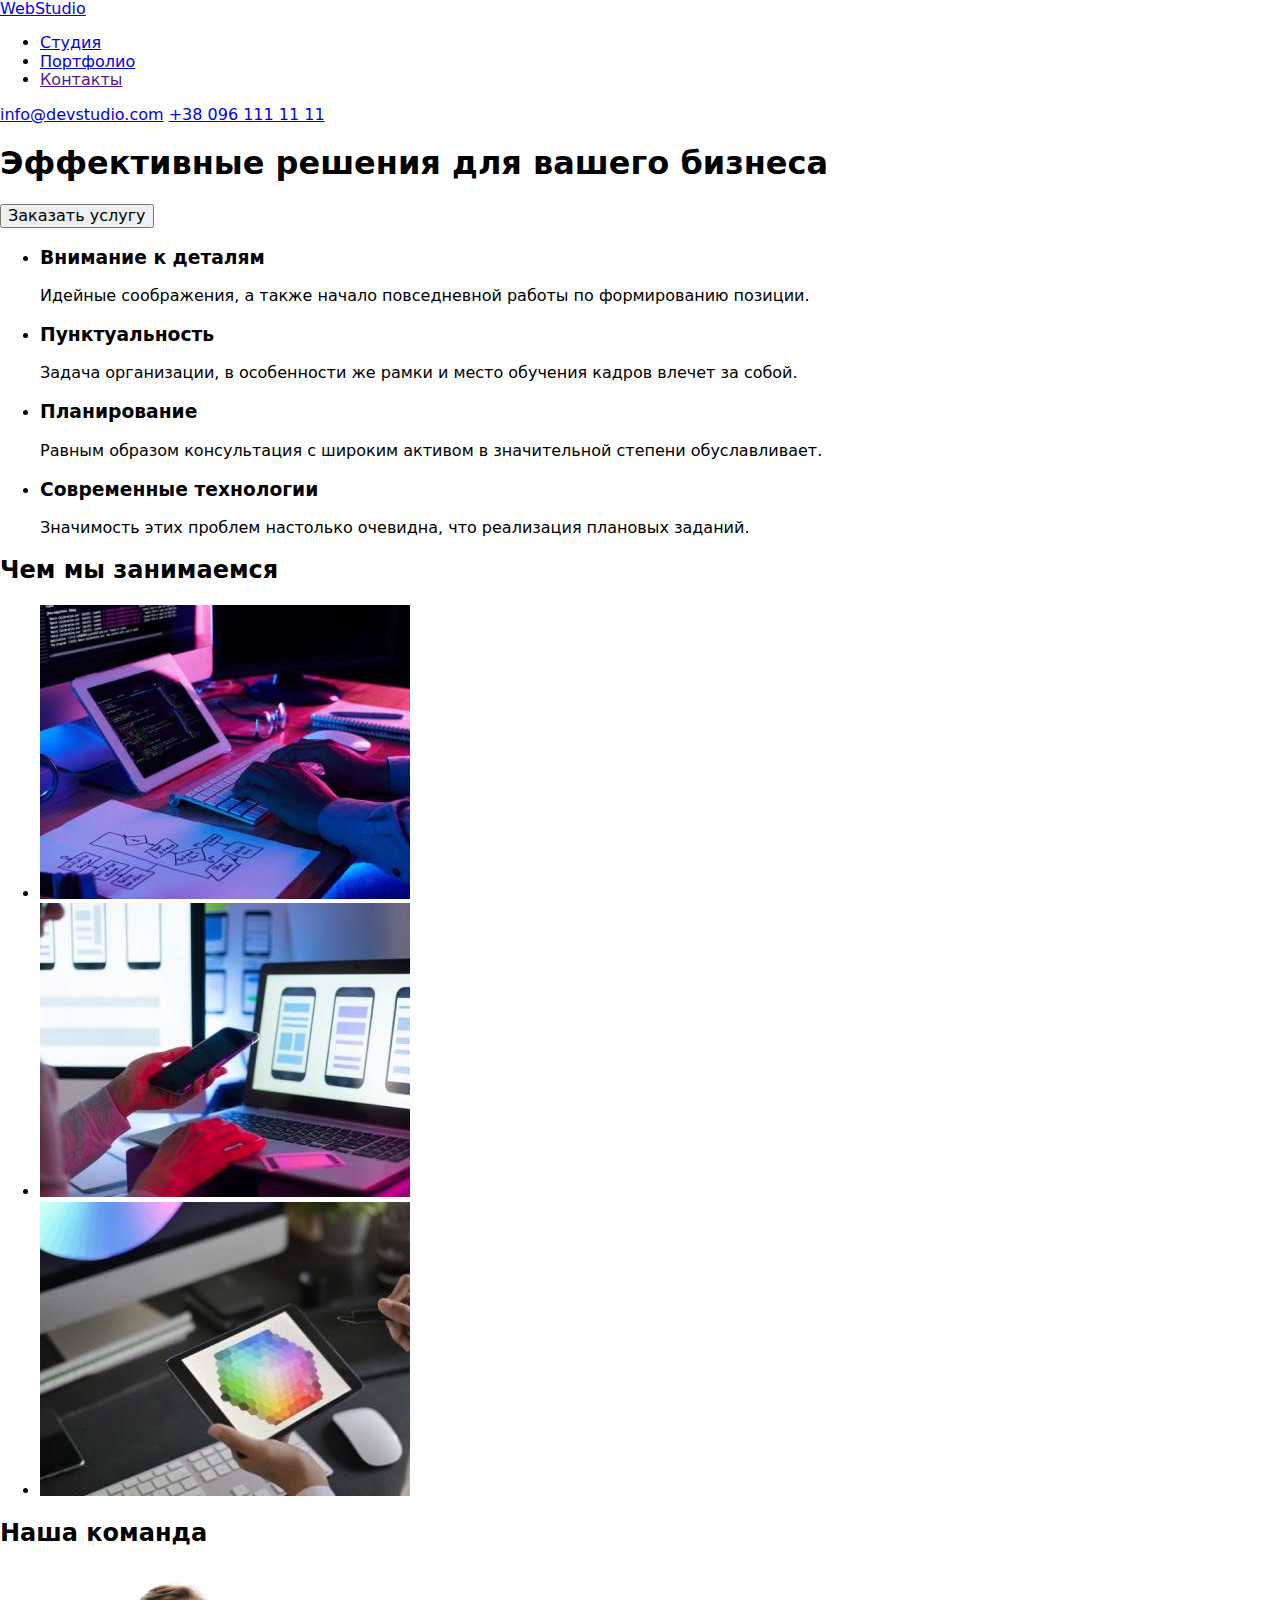
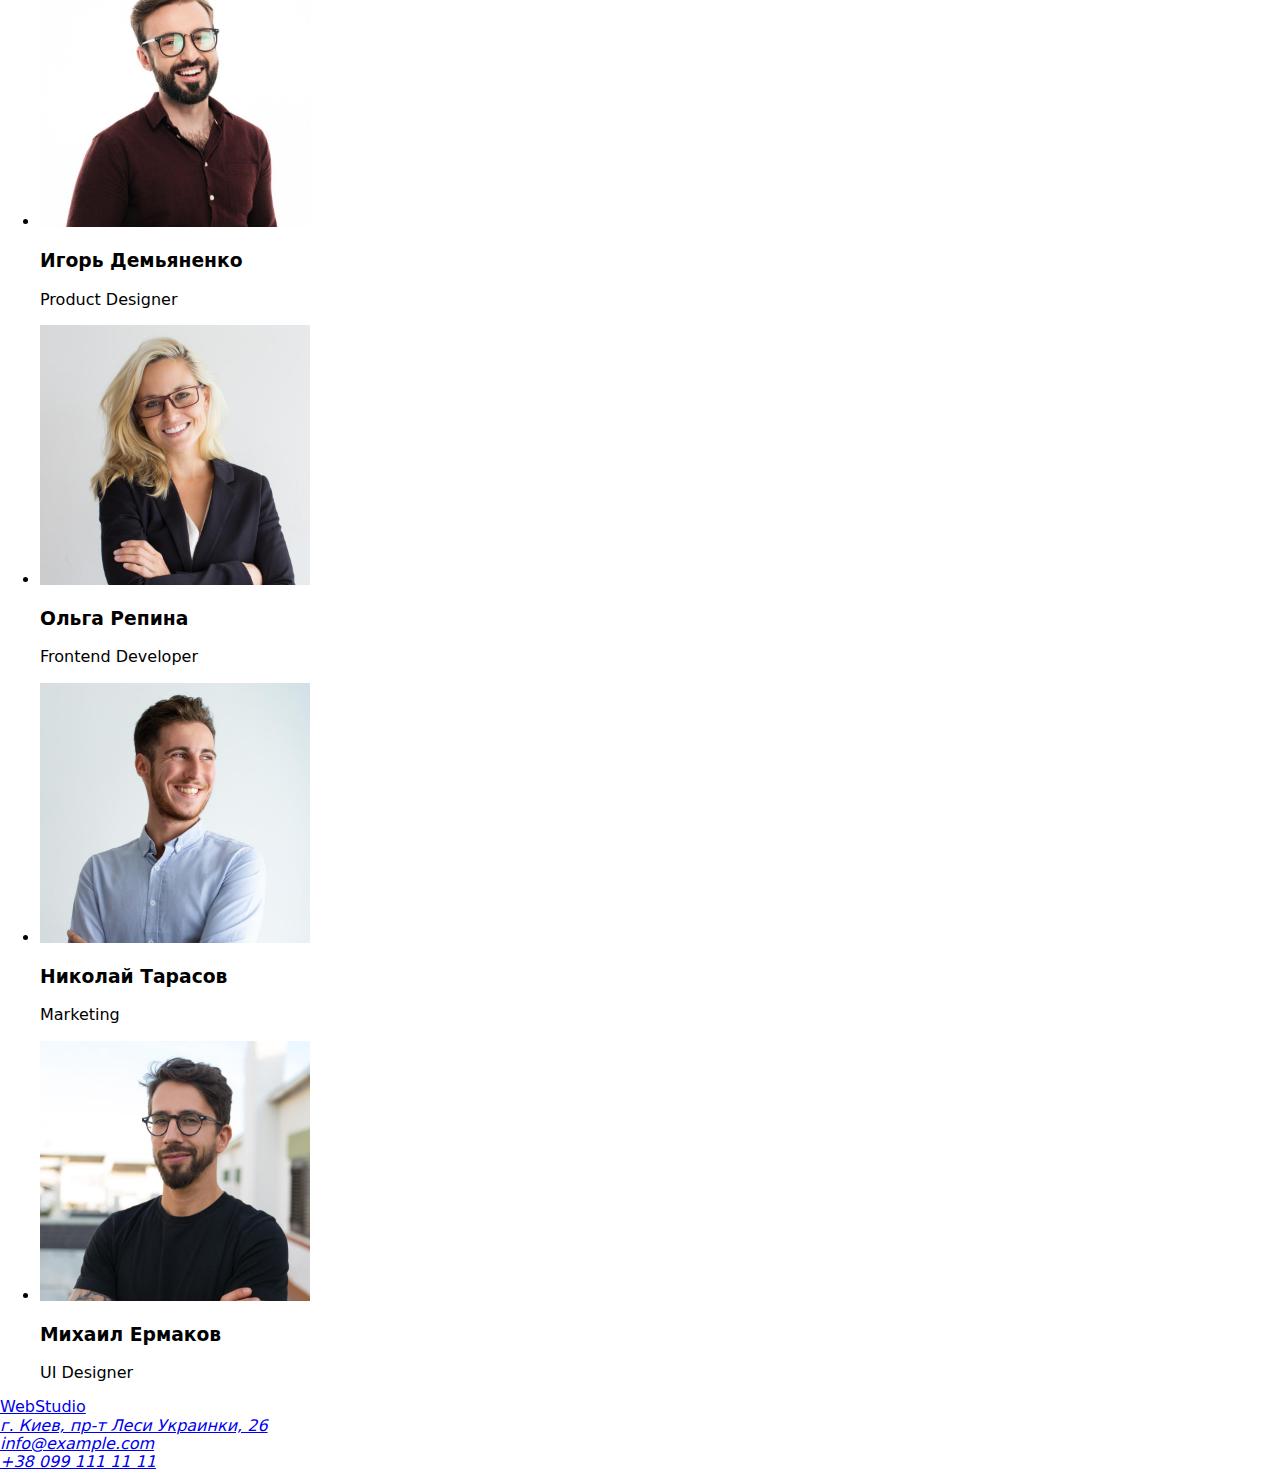
==== index.html @ 2eeaf07b "adds an image" ====
<!DOCTYPE html>
<html lang="ru">
  <head>
    <meta charset="UTF-8" />
    <meta http-equiv="X-UA-Compatible" content="IE=edge" />
    <meta name="viewport" content="width=device-width, initial-scale=1.0" />
    <title>Document</title>
    <link rel="preconnect" href="https://fonts.googleapis.com" />
    <link rel="preconnect" href="https://fonts.gstatic.com" crossorigin />
    <link
      href="https://fonts.googleapis.com/css2?family=Raleway:wght@700&family=Roboto:wght@400;500;700;900&display=swap"
      rel="stylesheet"
    />
    <link
      rel="stylesheet"
      href="https://cdnjs.cloudflare.com/ajax/libs/modern-normalize/1.1.0/modern-normalize.min.css"
    />
    <link rel="stylesheet" href="./css/styles.css" />
  </head>
  <body>
    <!-- Шапка сайта -->
    <header class="page-header">
      <div class="container main-nav">
        <nav class="nav">
          <a href="./index.html" class="logo-link"> Web<span class="logo-black">Studio</span> </a>
          <ul class="site-nav">
            <li class="item"><a href="./index.html" class="link current">Студия</a></li>
            <li class="item"><a href="./portfolio.html" class="link">Портфолио</a></li>
            <li class="item"><a href="" class="link">Контакты</a></li>
          </ul>
        </nav>
        <div class="contact-block">
          <a href="mailto:info@devstudio.com" class="contact">info@devstudio.com</a>
          <a href="tel:+380961111111" class="contact">+38 096 111 11 11</a>
        </div>
      </div>
    </header>
    <!-- основная часть сайта -->
    <main>
      <section class="hero">
        <div class="container flex-centered">
          <h1 class="hero-title">Эффективные решения для вашего бизнеса</h1>
          <button class="button" type="button">Заказать услугу</button>
        </div>
      </section>
      <section class="section">
        <div class="container">
          <ul class="item-list">
            <li class="item">
              <h3 class="title">Внимание к деталям</h3>
              <p class="text">
                Идейные соображения, а также начало повседневной работы по формированию позиции.
              </p>
            </li>
            <li class="item">
              <h3 class="title">Пунктуальность</h3>
              <p class="text">
                Задача организации, в особенности же рамки и место обучения кадров влечет за собой.
              </p>
            </li>
            <li class="item">
              <h3 class="title">Планирование</h3>
              <p class="text">
                Равным образом консультация с широким активом в значительной степени обуславливает.
              </p>
            </li>
            <li class="item">
              <h3 class="title">Современные технологии</h3>
              <p class="text">
                Значимость этих проблем настолько очевидна, что реализация плановых заданий.
              </p>
            </li>
          </ul>
        </div>
      </section>
      <section class="section section-work">
        <div class="container">
          <h2 class="section-title">Чем мы занимаемся</h2>
          <ul class="work-list">
            <li>
              <a href=""><img src="images/photo1.jpg" alt="Верстка сайта" width="370"></a>
            </li>
            <li>
              <a href=""><img src="images/photo2.jpg" alt="Дизай телефона" width="370" /></a>
            </li>
            <li>
              <a href=""><img src="images/photo3.jpg" alt="Робота за планшетом" width="370" /></a>
            </li>
          </ul>
        </div>
      </section>
      <section class="section team">
        <div class="container">
          <h2 class="section-title">Наша команда</h2>
          <ul class="cards-list">
            <li class="card">
              <img
                class="card-image"
                src="./images/image1.jpg"
                alt="Фото Игоря Демьяненко"
                width="270"
              />
               <div class="px-30">
                <h3 class="card-title">Игорь Демьяненко</h3>
                <p class="card-position">Product Designer</p>
              </div>
            </li>
            <li class="card">
              <img
                class="card-image"
                src="./images/image2.jpg"
                alt="Фото Ольги Репины"
                width="270"
              />
               <div class="px-30">
                <h3 class="card-title">Ольга Репина</h3>
                <p class="card-position">Frontend Developer</p>
              </div>
            </li>
            <li class="card">
              <img
                class="card-image"
                src="./images/image3.jpg"
                alt="Фото Николая Тарасова"
                width="270"
              />
              <div class="px-30">
                <h3 class="card-title">Николай Тарасов</h3>
                <p class="card-position">Marketing</p>
              </div>
            </li>
            <li class="card">
              <img
                class="card-image"
                src="./images/image4.jpg"
                alt="Фото Михаила Ермакова"
                width="270"
              />
              <div class="px-30">
                <h3 class="card-title">Михаил Ермаков</h3>
                <p class="card-position">UI Designer</p>
                </div>
              </div>
            </li>
          </ul>
        </div>
      </section>
    </main>
    <!-- Подвал сайта -->
    <footer class="footer">
      <div class="container">
        <a href="./index.html" class="logo-link"> Web<span class="logo-white">Studio</span> </a>
        <address class="address">
          <a class="link" href="https://bit.ly/3pXMvUd" target="_blank" rel="noopener noreferrer">
            г. Киев, пр-т Леси Украинки, 26
          </a>
        </address>
        <address class="contact-address">
          <a class="contact email" href="mailto:info@example.com">info@example.com</a><br />
          <a class="contact" href="tel:+380991111111">+38 099 111 11 11</a>
        </address>
      </div>
    </footer>
  </body>
</html>
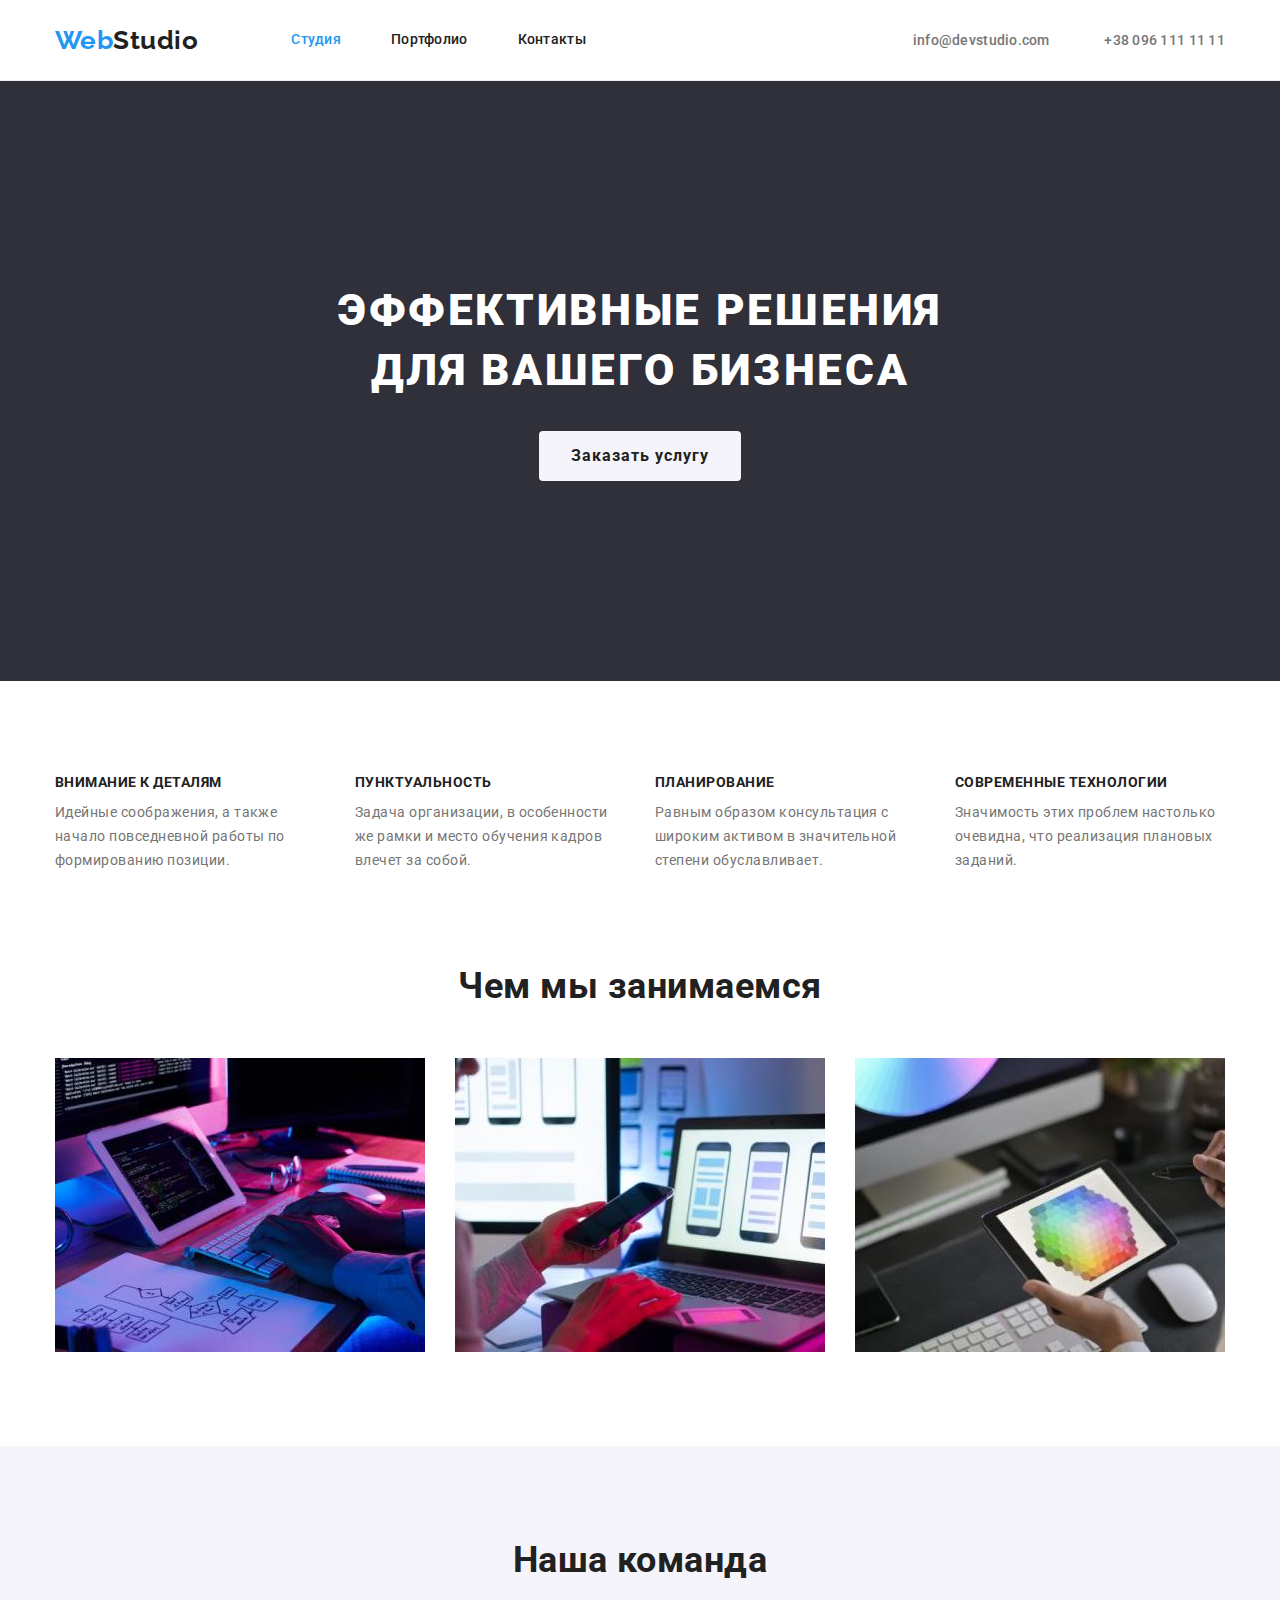
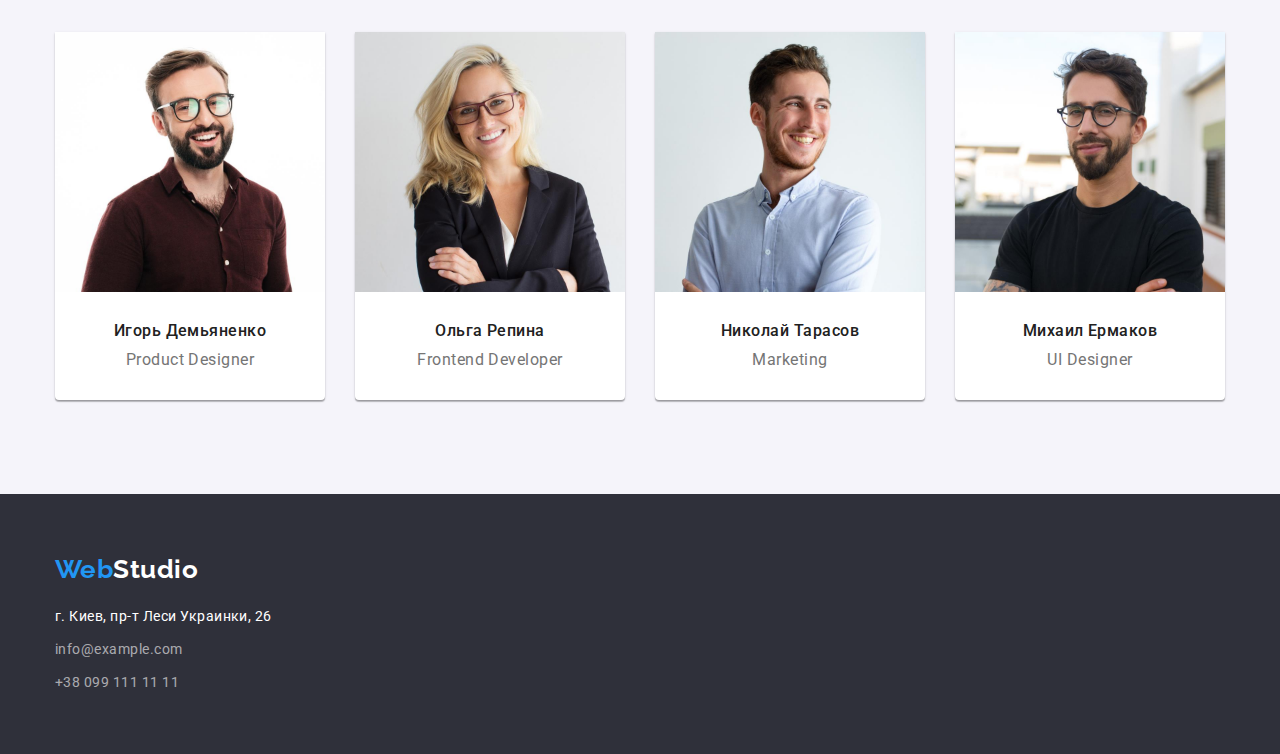
==== commit e40abf00: "fixed styles" ====
--- a/index.html
+++ b/index.html
@@ -24,9 +24,9 @@
         <nav class="nav">
           <a href="./index.html" class="logo-link"> Web<span class="logo-black">Studio</span> </a>
           <ul class="site-nav">
-            <li class="item"><a href="./index.html" class="link current">Студия</a></li>
-            <li class="item"><a href="./portfolio.html" class="link">Портфолио</a></li>
-            <li class="item"><a href="" class="link">Контакты</a></li>
+            <li class="item-nav"><a href="./index.html" class="link current">Студия</a></li>
+            <li class="item-nav"><a href="./portfolio.html" class="link">Портфолио</a></li>
+            <li class="item-nav"><a href="" class="link">Контакты</a></li>
           </ul>
         </nav>
         <div class="contact-block">
@@ -77,13 +77,13 @@
         <div class="container">
           <h2 class="section-title">Чем мы занимаемся</h2>
           <ul class="work-list">
-            <li>
+            <li class="item">
               <a href=""><img src="images/photo1.jpg" alt="Верстка сайта" width="370"></a>
-            </li>
-            <li>
+            </li >
+            <li class="item">
               <a href=""><img src="images/photo2.jpg" alt="Дизай телефона" width="370" /></a>
             </li>
-            <li>
+            <li class="item">
               <a href=""><img src="images/photo3.jpg" alt="Робота за планшетом" width="370" /></a>
             </li>
           </ul>
@@ -93,7 +93,7 @@
         <div class="container">
           <h2 class="section-title">Наша команда</h2>
           <ul class="cards-list">
-            <li class="card">
+            <li class="card item">
               <img
                 class="card-image"
                 src="./images/image1.jpg"
@@ -105,7 +105,7 @@
                 <p class="card-position">Product Designer</p>
               </div>
             </li>
-            <li class="card">
+            <li class="card item">
               <img
                 class="card-image"
                 src="./images/image2.jpg"
@@ -117,7 +117,7 @@
                 <p class="card-position">Frontend Developer</p>
               </div>
             </li>
-            <li class="card">
+            <li class="card item">
               <img
                 class="card-image"
                 src="./images/image3.jpg"
@@ -129,7 +129,7 @@
                 <p class="card-position">Marketing</p>
               </div>
             </li>
-            <li class="card">
+            <li class="card item">
               <img
                 class="card-image"
                 src="./images/image4.jpg"
--- a/css/styles.css
+++ b/css/styles.css
@@ -0,0 +1,368 @@
+:root {
+  --secondary-text-color: #757575;
+  --primary-text-color: #212121;
+  --accent-color: #2196f3;
+  --main-text-color: #ffffff;
+  --primary-bg-color: #f5f4fa;
+  --address-text-color: rgba(255, 255, 255, 0.6);
+  --secondary-bg-color: #2f303a;
+  --address-contact-color: rgba(255, 255, 255, 0.6);
+}
+
+body {
+  color: var(--primary-text-color);
+  font-family: Roboto, sans-serif;
+  letter-spacing: 0.03em;
+}
+
+h1,
+h2,
+h3,
+h4,
+h5,
+h6,
+p,
+ul {
+  margin: 0;
+  padding: 0;
+  margin-block-start: 0;
+  margin-block-end: 0;
+}
+
+.page-header {
+  border-bottom-width: 1px;
+  border-bottom-style: solid;
+  border-bottom-color: #ececec;
+}
+
+.container {
+  margin-left: auto;
+  margin-right: auto;
+  width: 1200px;
+  padding: 0 15px;
+}
+
+.logo-link {
+  color: var(--accent-color);
+  font-family: Raleway;
+  font-weight: 700;
+  font-size: 26px;
+  line-height: 1.19;
+  text-decoration: none;
+}
+.logo-black {
+  color: var(--primary-text-color);
+}
+.logo-white {
+  color: var(--main-text-color);
+}
+
+/* site nav */
+
+.site-nav {
+  display: flex;
+  margin-left: 93px;
+}
+
+.site-nav .item-nav + .item-nav {
+  margin-left: 50px;
+}
+
+.nav {
+  display: flex;
+  align-items: center;
+}
+
+.main-nav {
+  display: flex;
+  align-items: center;
+  justify-content: space-between;
+}
+
+.site-nav .link {
+  display: block;
+  padding-top: 32px;
+  padding-bottom: 32px;
+  color: var(--title-text-color);
+  font-weight: 500;
+  font-size: 14px;
+  line-height: 1.14;
+  letter-spacing: 0.02em;
+  text-decoration: none;
+}
+
+.link:hover,
+.link:focus {
+  color: var(--accent-color);
+}
+.link.current {
+  color: var(--accent-color);
+}
+
+.contact-block .contact {
+  font-weight: 500;
+  font-size: 14px;
+  line-height: 1.14;
+  letter-spacing: 0.02em;
+  color: var(--secondary-text-color);
+  text-decoration: none;
+}
+.contact-block .contact:hover,
+.contact-block .contact:focus {
+  color: var(--accent-color);
+}
+
+.contact-block .contact + .contact {
+  margin-left: 50px;
+}
+
+.flex-centered {
+  display: flex;
+  align-items: center;
+  justify-content: center;
+  flex-direction: column;
+}
+
+.hero {
+  padding-top: 200px;
+  padding-bottom: 200px;
+  background-color: var(--secondary-bg-color);
+  text-align: center;
+}
+
+.hero-title {
+  margin-bottom: 30px;
+  color: var(--main-text-color);
+  font-weight: 900;
+  font-size: 44px;
+  line-height: 1.36;
+  text-align: center;
+  letter-spacing: 0.06em;
+  text-transform: uppercase;
+  max-width: 696px;
+}
+
+.button {
+  padding: 10px 32px;
+  border-radius: 4px;
+  border: none;
+  font-family: inherit;
+  color: var(--primary-text-color);
+  background-color: var(--primary-bg-color);
+  font-weight: 700;
+  font-size: 16px;
+  line-height: 1.88;
+  letter-spacing: 0.06em;
+  cursor: pointer;
+}
+
+.button:hover,
+.button:focus {
+  color: var(--main-text-color);
+  background-color: var(--accent-color);
+}
+
+.section {
+  padding-bottom: 94px;
+  padding-top: 94px;
+}
+
+.item-list {
+  display: flex;
+}
+
+.item-list .item {
+  max-width: 270px;
+}
+
+.item:not(:last-child) {
+  margin-right: 30px;
+}
+
+.title {
+  margin-bottom: 10px;
+  color: var(--title-text-color);
+  font-size: 14px;
+  line-height: 1.14;
+  text-transform: uppercase;
+}
+
+.text {
+  color: var(--secondary-text-color);
+  font-size: 14px;
+  line-height: 1.71;
+}
+
+.section-work {
+  padding-top: 0;
+}
+
+.section-title {
+  margin-bottom: 50px;
+  color: var(--title-text-color);
+  font-size: 36px;
+  line-height: 1.16;
+  text-align: center;
+}
+
+.work-list {
+  display: flex;
+}
+
+.section.team {
+  background-color: var(--primary-bg-color);
+}
+
+.cards-list {
+  display: flex;
+}
+
+.px-30 {
+  padding: 30px 0;
+}
+
+.card {
+  text-align: center;
+  background-color: var(--main-text-color);
+  box-shadow: 0px 1px 3px rgba(0, 0, 0, 0.12), 0px 1px 1px rgba(0, 0, 0, 0.14),
+    0px 2px 1px rgba(0, 0, 0, 0.2);
+  border-radius: 0px 0px 4px 4px;
+}
+
+.card-title {
+  margin-bottom: 10px;
+  color: var(--primary-text-color);
+  font-weight: 500;
+  font-size: 16px;
+  line-height: 1.18;
+}
+
+.card-position {
+  color: var(--secondary-text-color);
+  font-size: 16px;
+  line-height: 1.18;
+}
+
+.footer {
+  padding-top: 60px;
+  padding-bottom: 60px;
+  background-color: var(--secondary-bg-color);
+}
+
+.address {
+  margin-top: 20px;
+  margin-bottom: 9px;
+}
+
+.address .link {
+  color: var(--main-text-color);
+  font-style: normal;
+  font-size: 14px;
+  line-height: 1.71;
+  text-decoration: none;
+}
+
+.contact-address .contact {
+  color: var(--address-contact-color);
+  font-style: normal;
+  font-size: 14px;
+  line-height: 1.71;
+  text-decoration: none;
+}
+.contact-address .contact:hover,
+.contact-address .contact:focus {
+  text-shadow: -1px -1px 0 #000, 1px -1px 0 #000, -1px 1px 0 #000, 1px 1px 0 #000;
+}
+
+.email {
+  display: inline-block;
+  margin-bottom: 9px;
+}
+
+.visually-hidden {
+  display: none;
+}
+
+.btn {
+  font-family: inherit;
+  color: var(--primary-text-color);
+  background: var(--primary-bg-color);
+  font-weight: 500;
+  font-size: 16px;
+  line-height: 1.63;
+  text-align: center;
+  cursor: pointer;
+  border-radius: 4px;
+  border: none;
+  padding: 6px 22px;
+}
+
+.btn:hover,
+.btn:focus {
+  color: var(--main-text-color);
+  background-color: var(--accent-color);
+}
+
+.filter-list {
+  display: flex;
+  justify-content: center;
+  margin-bottom: 50px;
+}
+
+.filter-list .item-btn + .item-btn {
+  margin-left: 8px;
+}
+
+.caption {
+  color: var(--primary-text-color);
+  font-weight: 700;
+  font-size: 18px;
+  line-height: 2;
+  letter-spacing: 0.06em;
+}
+
+.content {
+  color: var(--secondary-text-color);
+  font-size: 16px;
+  line-height: 1.88;
+  letter-spacing: 0.03em;
+}
+
+.list {
+  display: flex;
+  flex-wrap: wrap;
+}
+
+.list .item {
+  margin-right: 30px;
+  margin-bottom: 30px;
+  background: #ffffff;
+}
+
+.list .item:nth-child(3n) {
+  margin-right: 0;
+}
+
+.list .item:nth-last-child(-n + 3) {
+  margin-bottom: 0;
+}
+
+img {
+  display: block;
+}
+
+.p-20-24 {
+  padding: 20px 24px;
+  border-bottom: 1px solid #eeeeee;
+  border-left: 1px solid #eeeeee;
+  border-right: 1px solid #eeeeee;
+}
+
+.item-list,
+.work-list,
+.cards-list,
+.filter-list,
+.list,
+.site-nav {
+  list-style-type: none;
+}
